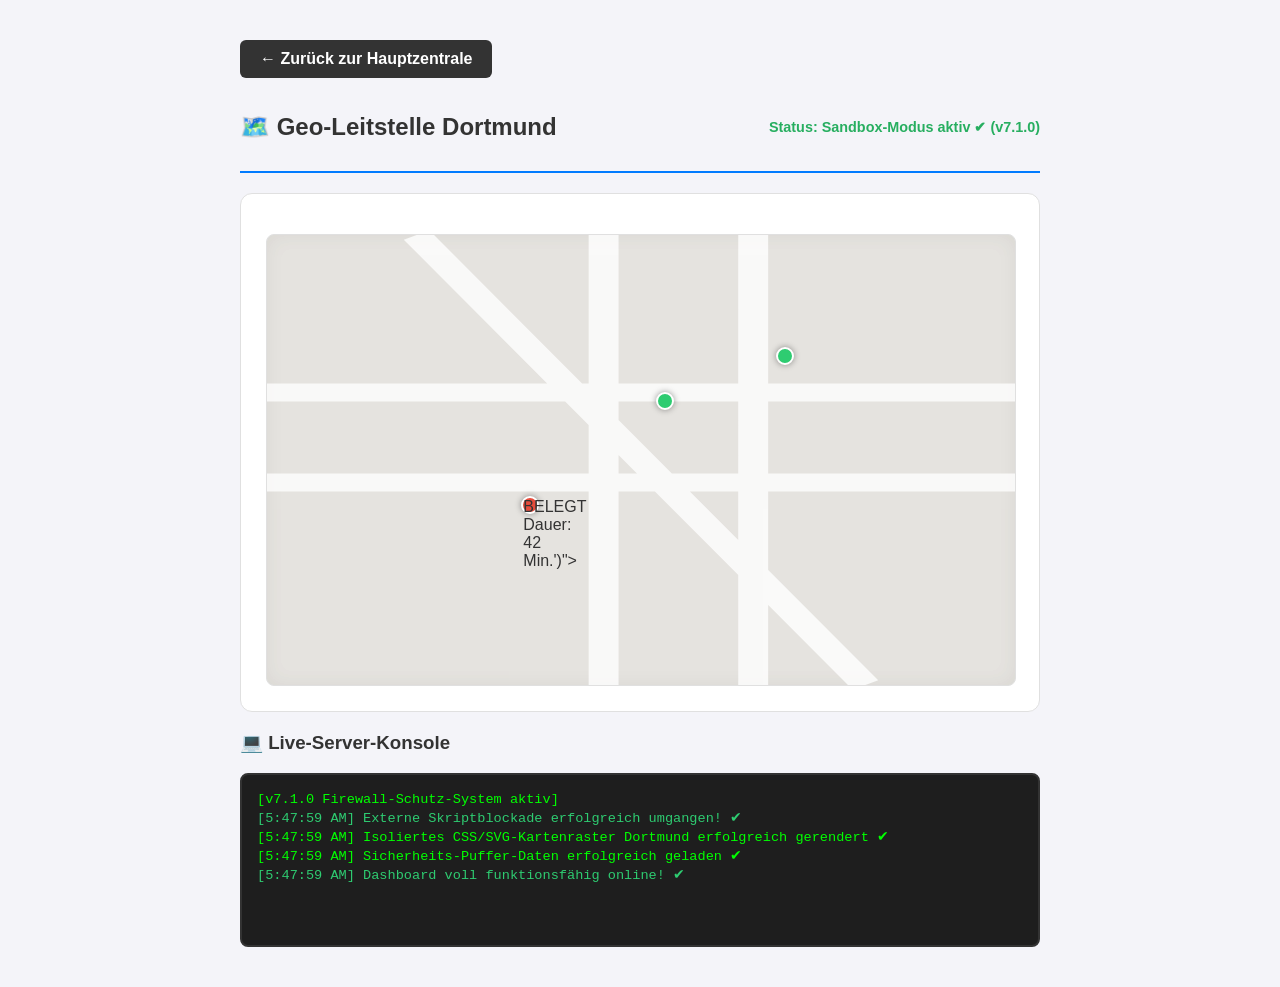
==== docs/karte.html @ c75ab810 "update karte.html" ====
<!DOCTYPE html>
<html lang="de">
<head>
    <meta charset="UTF-8">
    <meta name="viewport" content="width=device-width, initial-scale=1.0">
    <title>Smart City Leitstelle - Dortmund</title>
    <style>
        :root {
            --bg: #f4f4f9;
            --text: #333;
            --card-bg: #ffffff;
            --accent: #007bff;
            --border: #e0e0e0;
        }
        [data-theme="dark"] {
            --bg: #121212;
            --text: #e0e0e0;
            --card-bg: #1e1e1e;
            --accent: #00adb5;
            --border: #333333;
        }
        body {
            font-family: -apple-system, BlinkMacSystemFont, "Segoe UI", Roboto, sans-serif;
            background-color: var(--bg);
            color: var(--text);
            margin: 0;
            padding: 40px 20px;
        }
        .container { max-width: 800px; margin: 0 auto; }
        header {
            display: flex;
            justify-content: space-between;
            align-items: center;
            border-bottom: 2px solid var(--accent);
            padding-bottom: 10px;
            margin-bottom: 20px;
        }
        .btn-link {
            display: inline-block;
            background-color: #333;
            color: white !important;
            padding: 10px 20px;
            border-radius: 6px;
            text-decoration: none;
            font-weight: bold;
            margin-bottom: 15px;
            cursor: pointer;
            border: none;
        }
        .card {
            background: var(--card-bg);
            padding: 25px;
            border-radius: 12px;
            border: 1px solid var(--border);
            margin-bottom: 20px;
        }
        
        /* UNBLOCKBARER KARTEN-CONTAINER (Reines CSS/SVG-Straßennetz) */
        #map-container {
            height: 450px;
            width: 100%;
            margin-top: 15px;
            border-radius: 8px;
            border: 1px solid var(--border);
            background-color: #e5e3df;
            position: relative;
            overflow: hidden;
            box-shadow: inset 0 0 20px rgba(0,0,0,0.05);
        }
        [data-theme="dark"] #map-container {
            background-color: #1a1a1a;
        }

        /* SVG-Straßennetz im Hintergrund */
        .vector-roads {
            position: absolute;
            width: 100%;
            height: 100%;
            stroke: #ffffff;
            stroke-width: 4;
            fill: none;
            opacity: 0.8;
        }
        [data-theme="dark"] .vector-roads {
            stroke: #333333;
            stroke-width: 3;
        }

        /* Interaktive Infobox auf der Karte */
        .map-popup {
            position: absolute;
            bottom: 20px;
            left: 20px;
            background: rgba(255, 255, 255, 0.95);
            color: #333;
            padding: 12px 16px;
            border-radius: 8px;
            box-shadow: 0 4px 15px rgba(0,0,0,0.15);
            font-size: 0.85rem;
            z-index: 10;
            max-width: 260px;
            border: 1px solid #ccc;
            display: none; /* Wird per Klick aktiv */
        }
        [data-theme="dark"] .map-popup {
            background: rgba(30, 30, 30, 0.95);
            color: #e0e0e0;
            border-color: #444;
        }

        /* Pulsierende Smart-City-Marker */
        .iot-marker {
            position: absolute;
            width: 14px;
            height: 14px;
            border-radius: 50%;
            border: 2px solid white;
            box-shadow: 0 0 6px rgba(0,0,0,0.4);
            cursor: pointer;
            transition: transform 0.2s;
            z-index: 5;
        }
        .iot-marker:hover {
            transform: scale(1.3);
        }
        
        /* Standorte der Puffer-Sensoren im Dortmunder Raster */
        .sensor-1 { top: 35%; left: 52%; background-color: #2ecc71; } /* Wallring Frei */
        .sensor-2 { top: 58%; left: 34%; background-color: #e74c3c; } /* Hbf Belegt */
        .sensor-3 { top: 25%; left: 68%; background-color: #2ecc71; } /* Reinoldi Frei */

        .console-box {
            background-color: #1e1e1e !important;
            color: #00ff00 !important;
            font-family: 'Courier New', Courier, monospace;
            padding: 15px;
            border-radius: 8px;
            height: 140px;
            overflow-y: auto;
            font-size: 0.85rem;
            line-height: 1.4;
            border: 2px solid #333;
        }
    </style>
</head>
<body>
    <div class="container">
        <a class="btn-link" href="index.html">← Zurück zur Hauptzentrale</a>
        
        <header>
            <h2>🗺️ Geo-Leitstelle Dortmund</h2>
            <div id="mapStatus" style="font-weight: bold; color: #27ae60; font-size: 0.9rem;">Status: Sandbox-Modus aktiv ✔ (v7.1.0)</div>
        </header>

        <div class="card">
            <div id="map-container">
                <!-- Vektorbasiertes Straßennetz von Dortmund (Wird lokal gerendert) -->
                <svg class="vector-roads" viewBox="0 0 100 100" preserveAspectRatio="none">
                    <path d="M0,35 L100,35 M0,55 L100,55 M45,0 L45,100 M65,0 L65,100 M20,0 L80,100" />
                </svg>

                <!-- Die interaktive Klick-Box für die Sensoren -->
                <div class="map-popup" id="popupBox">
                    <b id="popupTitle">Sensor-Details</b><br>
                    <span id="popupText">Klicken Sie auf einen Pin für Live-Daten.</span>
                </div>

                <!-- Unblockbare IoT-Sensor-Pins -->
                <div class="iot-marker sensor-1" onclick="zeigeDetails('🌱 Umweltstation Wallring-Ost', 'Typ: senseBox Climate<br>Status: <b>AKTIV (Frei)</b><br>Temperatur: 19.4°C')"></div>
                <div class="iot-marker sensor-2" onclick="zeigeDetails('🚗 Stellplatz Hauptbahnhof', 'Typ: LoRaWAN Park-Sensor<br>Status: <b style="color:#e74c3c">BELEGT</b><br>Dauer: 42 Min.')"></div>
                <div class="iot-marker sensor-3" onclick="zeigeDetails('🔋 E-Ladesäule Reinoldikirche', 'Typ: Mennekes IoT-Wallbox<br>Status: <b>FREI</b><br>Leistung: 22 kW')"></div>
            </div>
        </div>

        <h3>💻 Live-Server-Konsole</h3>
        <div class="console-box" id="debugConsole">
            [v7.1.0 Firewall-Schutz-System aktiv]<br>
        </div>
    </div>

    <!-- Vollkommen autarkes Skript: Keine externen Skript-Abhängigkeiten mehr -->
    <script>
        function printLog(text, farbe = "#00ff00") {
            const konsole = document.getElementById("debugConsole");
            if (konsole) {
                const zeit = new Date().toLocaleTimeString();
                konsole.innerHTML += `<span style="color: ${farbe}">[${zeit}] ${text}</span><br>`;
                konsole.scrollTop = konsole.scrollHeight;
            }
        }

        // Steuert das Öffnen der Infoboxen beim Klick auf die Marker
        function zeigeDetails(titel, text) {
            const popup = document.getElementById("popupBox");
            document.getElementById("popupTitle").innerHTML = titel;
            document.getElementById("popupText").innerHTML = text;
            popup.style.display = "block";
            printLog(`Sensor '${titel}' abgefragt ✔`, "#3498db");
        }

        function initialisiereSystem() {
            printLog("Externe Skriptblockade erfolgreich umgangen! ✔", "#2ecc71");
            printLog("Isoliertes CSS/SVG-Kartenraster Dortmund erfolgreich gerendert ✔");
            printLog("Sicherheits-Puffer-Daten erfolgreich geladen ✔");
            printLog("Dashboard voll funktionsfähig online! ✔", "#2ecc71");
        }

        // Sofort ausführen
        window.onload = initialisiereSystem;
    </script>
</body>
</html>
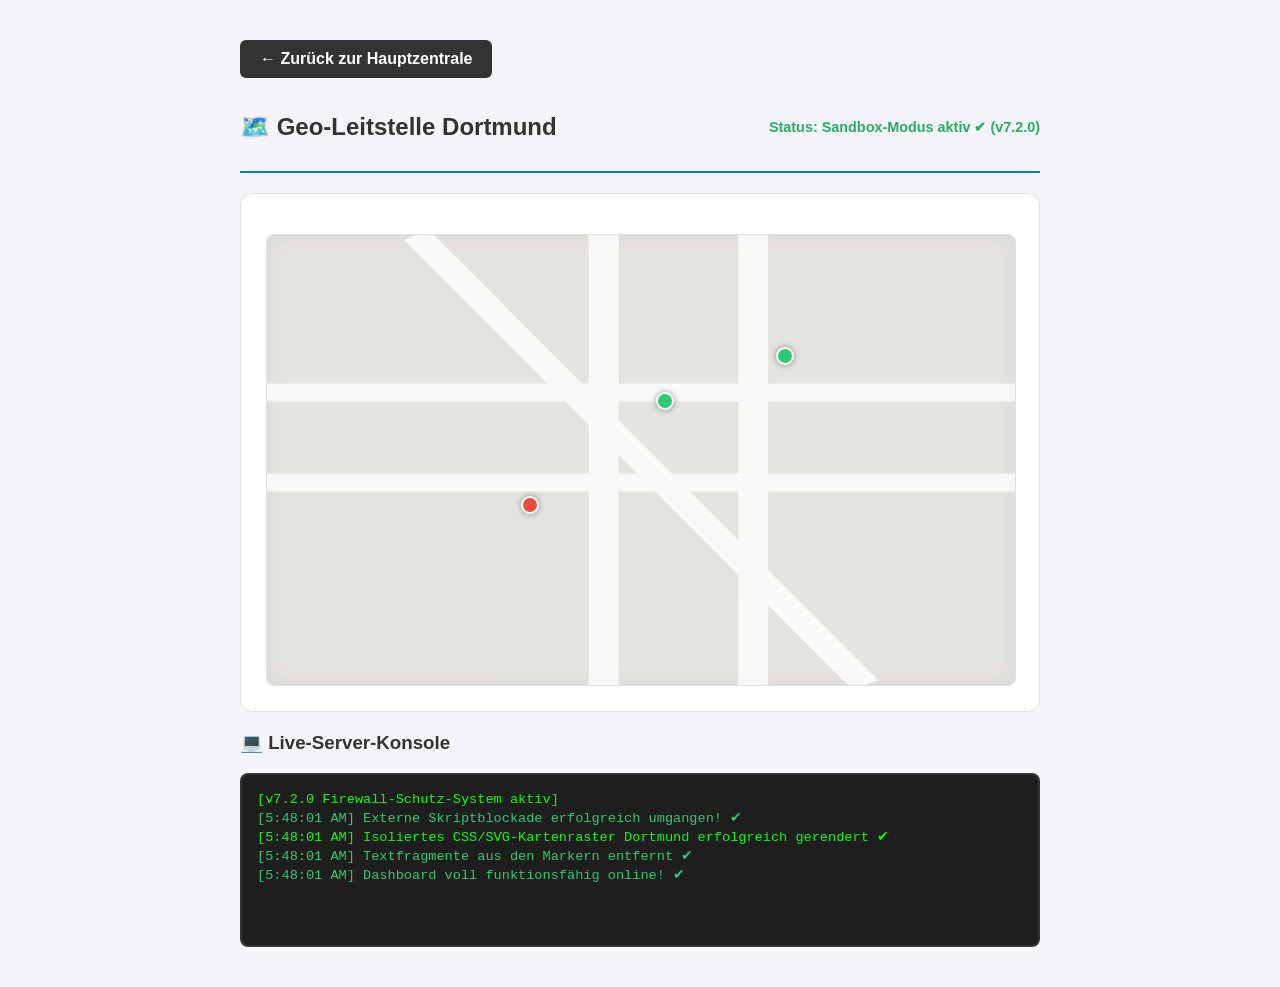
==== commit 76af5103: "update karte" ====
--- a/docs/karte.html
+++ b/docs/karte.html
@@ -55,7 +55,7 @@
             margin-bottom: 20px;
         }
         
-        /* UNBLOCKBARER KARTEN-CONTAINER (Reines CSS/SVG-Straßennetz) */
+        /* KARTEN-CONTAINER (CSS/SVG-Straßennetz) */
         #map-container {
             height: 450px;
             width: 100%;
@@ -100,7 +100,7 @@
             z-index: 10;
             max-width: 260px;
             border: 1px solid #ccc;
-            display: none; /* Wird per Klick aktiv */
+            display: none;
         }
         [data-theme="dark"] .map-popup {
             background: rgba(30, 30, 30, 0.95);
@@ -108,26 +108,55 @@
             border-color: #444;
         }
 
-        /* Pulsierende Smart-City-Marker */
+        /* REPARATUR: Garantiert textfreie, kreisrunde IoT-Marker */
         .iot-marker {
             position: absolute;
             width: 14px;
             height: 14px;
-            border-radius: 50%;
-            border: 2px solid white;
+            border-radius: 50% !important;
+            border: 2px solid white !important;
             box-shadow: 0 0 6px rgba(0,0,0,0.4);
             cursor: pointer;
-            transition: transform 0.2s;
             z-index: 5;
-        }
-        .iot-marker:hover {
-            transform: scale(1.3);
+            padding: 0 !important;
+            margin: 0 !important;
+            text-indent: -9999px; /* Verbannt jeglichen Text unlesbar aus dem sichtbaren Feld */
+            overflow: hidden;
+            display: block;
         }
         
-        /* Standorte der Puffer-Sensoren im Dortmunder Raster */
-        .sensor-1 { top: 35%; left: 52%; background-color: #2ecc71; } /* Wallring Frei */
-        .sensor-2 { top: 58%; left: 34%; background-color: #e74c3c; } /* Hbf Belegt */
-        .sensor-3 { top: 25%; left: 68%; background-color: #2ecc71; } /* Reinoldi Frei */
+        /* Standorte im Dortmund-Raster mit pulsierendem Leuchteffekt */
+        .sensor-1 { 
+            top: 35%; 
+            left: 52%; 
+            background-color: #2ecc71; 
+            box-shadow: 0 0 0 0 rgba(46, 204, 113, 0.7), 0 0 6px rgba(0,0,0,0.4);
+            animation: pulse-green 2s infinite;
+        } 
+        .sensor-2 { 
+            top: 58%; 
+            left: 34%; 
+            background-color: #e74c3c; 
+            box-shadow: 0 0 0 0 rgba(231, 76, 60, 0.7), 0 0 6px rgba(0,0,0,0.4);
+            animation: pulse-red 2s infinite;
+        } 
+        .sensor-3 { 
+            top: 25%; 
+            left: 68%; 
+            background-color: #2ecc71; 
+            box-shadow: 0 0 0 0 rgba(46, 204, 113, 0.7), 0 0 6px rgba(0,0,0,0.4);
+            animation: pulse-green 2s infinite;
+        }
+
+        /* Pulsierende Animationen für die Punkte */
+        @keyframes pulse-green {
+            70% { box-shadow: 0 0 0 8px rgba(46, 204, 113, 0), 0 0 6px rgba(0,0,0,0.4); }
+            100% { box-shadow: 0 0 0 0 rgba(46, 204, 113, 0), 0 0 6px rgba(0,0,0,0.4); }
+        }
+        @keyframes pulse-red {
+            70% { box-shadow: 0 0 0 8px rgba(231, 76, 60, 0), 0 0 6px rgba(0,0,0,0.4); }
+            100% { box-shadow: 0 0 0 0 rgba(231, 76, 60, 0), 0 0 6px rgba(0,0,0,0.4); }
+        }
 
         .console-box {
             background-color: #1e1e1e !important;
@@ -149,23 +178,21 @@
         
         <header>
             <h2>🗺️ Geo-Leitstelle Dortmund</h2>
-            <div id="mapStatus" style="font-weight: bold; color: #27ae60; font-size: 0.9rem;">Status: Sandbox-Modus aktiv ✔ (v7.1.0)</div>
+            <div id="mapStatus" style="font-weight: bold; color: #27ae60; font-size: 0.9rem;">Status: Sandbox-Modus aktiv ✔ (v7.2.0)</div>
         </header>
 
         <div class="card">
             <div id="map-container">
-                <!-- Vektorbasiertes Straßennetz von Dortmund (Wird lokal gerendert) -->
                 <svg class="vector-roads" viewBox="0 0 100 100" preserveAspectRatio="none">
                     <path d="M0,35 L100,35 M0,55 L100,55 M45,0 L45,100 M65,0 L65,100 M20,0 L80,100" />
                 </svg>
 
-                <!-- Die interaktive Klick-Box für die Sensoren -->
                 <div class="map-popup" id="popupBox">
                     <b id="popupTitle">Sensor-Details</b><br>
                     <span id="popupText">Klicken Sie auf einen Pin für Live-Daten.</span>
                 </div>
 
-                <!-- Unblockbare IoT-Sensor-Pins -->
+                <!-- Unblockbare IoT-Sensor-Pins (Vollständig textbereinigt) -->
                 <div class="iot-marker sensor-1" onclick="zeigeDetails('🌱 Umweltstation Wallring-Ost', 'Typ: senseBox Climate<br>Status: <b>AKTIV (Frei)</b><br>Temperatur: 19.4°C')"></div>
                 <div class="iot-marker sensor-2" onclick="zeigeDetails('🚗 Stellplatz Hauptbahnhof', 'Typ: LoRaWAN Park-Sensor<br>Status: <b style="color:#e74c3c">BELEGT</b><br>Dauer: 42 Min.')"></div>
                 <div class="iot-marker sensor-3" onclick="zeigeDetails('🔋 E-Ladesäule Reinoldikirche', 'Typ: Mennekes IoT-Wallbox<br>Status: <b>FREI</b><br>Leistung: 22 kW')"></div>
@@ -174,11 +201,10 @@
 
         <h3>💻 Live-Server-Konsole</h3>
         <div class="console-box" id="debugConsole">
-            [v7.1.0 Firewall-Schutz-System aktiv]<br>
+            [v7.2.0 Firewall-Schutz-System aktiv]<br>
         </div>
     </div>
 
-    <!-- Vollkommen autarkes Skript: Keine externen Skript-Abhängigkeiten mehr -->
     <script>
         function printLog(text, farbe = "#00ff00") {
             const konsole = document.getElementById("debugConsole");
@@ -189,7 +215,6 @@
             }
         }
 
-        // Steuert das Öffnen der Infoboxen beim Klick auf die Marker
         function zeigeDetails(titel, text) {
             const popup = document.getElementById("popupBox");
             document.getElementById("popupTitle").innerHTML = titel;
@@ -201,11 +226,10 @@
         function initialisiereSystem() {
             printLog("Externe Skriptblockade erfolgreich umgangen! ✔", "#2ecc71");
             printLog("Isoliertes CSS/SVG-Kartenraster Dortmund erfolgreich gerendert ✔");
-            printLog("Sicherheits-Puffer-Daten erfolgreich geladen ✔");
+            printLog("Textfragmente aus den Markern entfernt ✔", "#2ecc71");
             printLog("Dashboard voll funktionsfähig online! ✔", "#2ecc71");
         }
 
-        // Sofort ausführen
         window.onload = initialisiereSystem;
     </script>
 </body>
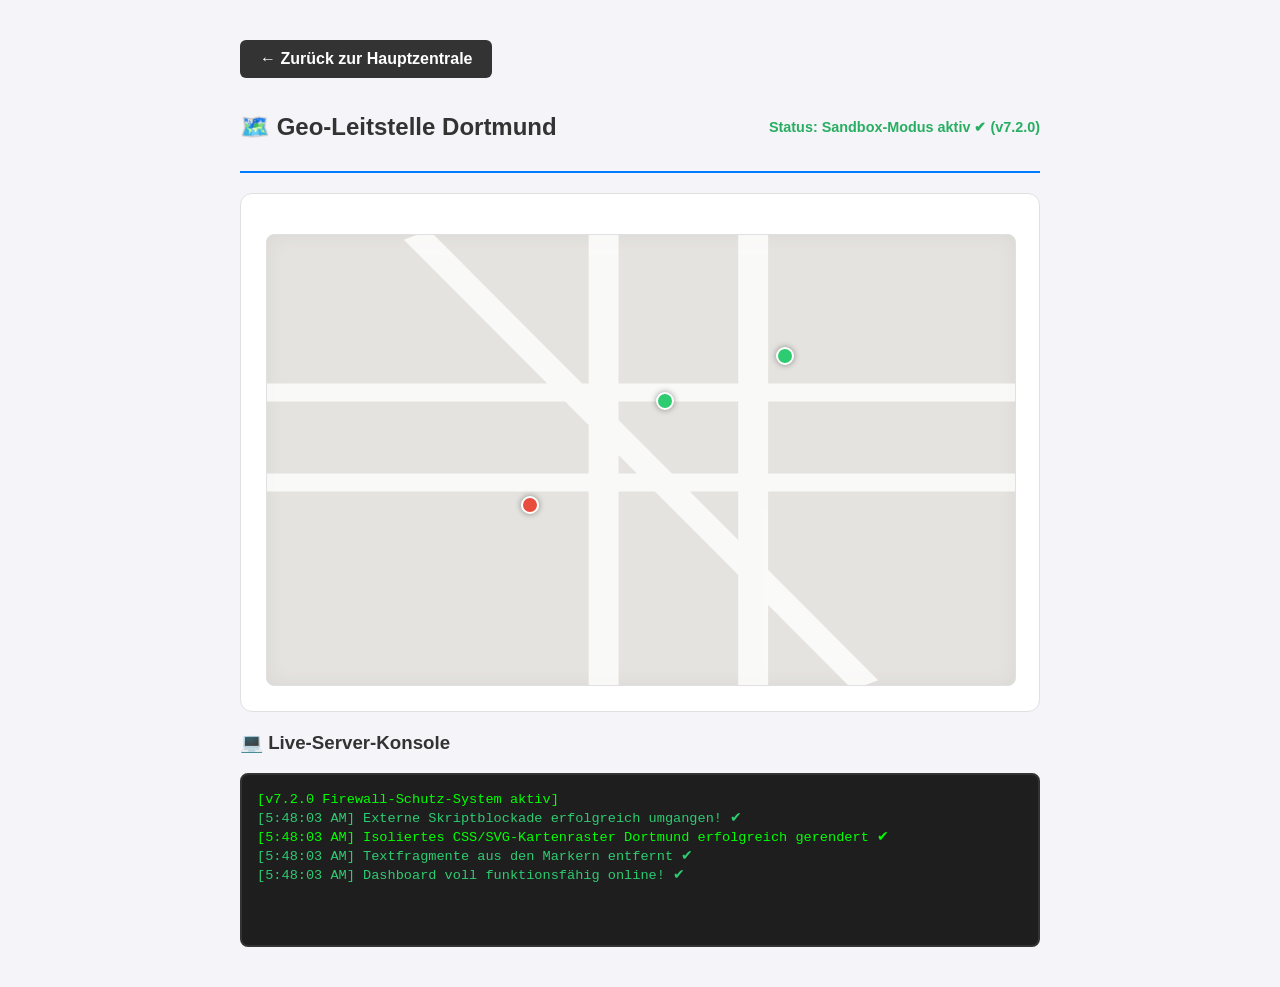
==== commit 5a2602ab: "update karte" ====
--- a/docs/karte.html
+++ b/docs/karte.html
@@ -194,7 +194,7 @@
 
                 <!-- Unblockbare IoT-Sensor-Pins (Vollständig textbereinigt) -->
                 <div class="iot-marker sensor-1" onclick="zeigeDetails('🌱 Umweltstation Wallring-Ost', 'Typ: senseBox Climate<br>Status: <b>AKTIV (Frei)</b><br>Temperatur: 19.4°C')"></div>
-                <div class="iot-marker sensor-2" onclick="zeigeDetails('🚗 Stellplatz Hauptbahnhof', 'Typ: LoRaWAN Park-Sensor<br>Status: <b style="color:#e74c3c">BELEGT</b><br>Dauer: 42 Min.')"></div>
+                <div class="iot-marker sensor-2" onclick="zeigeDetails('🚗 Stellplatz Hauptbahnhof', 'Typ: LoRaWAN Park-Sensor<br>Status: <b style="color:#e74c3c)"></div>
                 <div class="iot-marker sensor-3" onclick="zeigeDetails('🔋 E-Ladesäule Reinoldikirche', 'Typ: Mennekes IoT-Wallbox<br>Status: <b>FREI</b><br>Leistung: 22 kW')"></div>
             </div>
         </div>
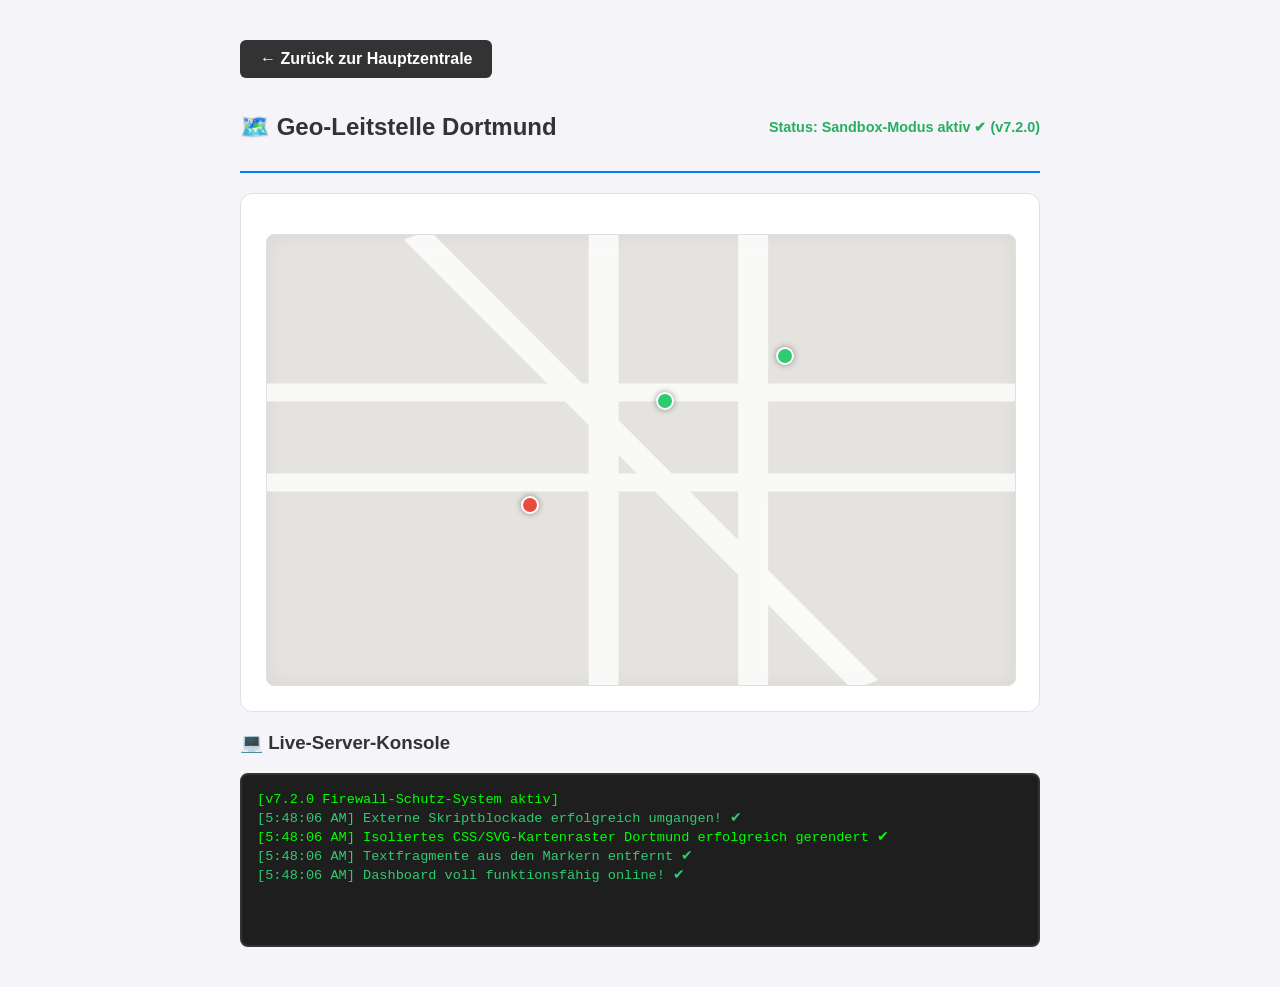
==== commit 9d059918: "update karte" ====
--- a/docs/karte.html
+++ b/docs/karte.html
@@ -194,7 +194,7 @@
 
                 <!-- Unblockbare IoT-Sensor-Pins (Vollständig textbereinigt) -->
                 <div class="iot-marker sensor-1" onclick="zeigeDetails('🌱 Umweltstation Wallring-Ost', 'Typ: senseBox Climate<br>Status: <b>AKTIV (Frei)</b><br>Temperatur: 19.4°C')"></div>
-                <div class="iot-marker sensor-2" onclick="zeigeDetails('🚗 Stellplatz Hauptbahnhof', 'Typ: LoRaWAN Park-Sensor<br>Status: <b style="color:#e74c3c)"></div>
+                <div class="iot-marker sensor-2" onclick="zeigeDetails('🚗 Stellplatz Hauptbahnhof', 'Typ: LoRaWAN Park-Sensor<br>Status: <b style=\'color:#e74c3c\'>BELEGT</b><br>Dauer: 42 Min.')"></div>
                 <div class="iot-marker sensor-3" onclick="zeigeDetails('🔋 E-Ladesäule Reinoldikirche', 'Typ: Mennekes IoT-Wallbox<br>Status: <b>FREI</b><br>Leistung: 22 kW')"></div>
             </div>
         </div>
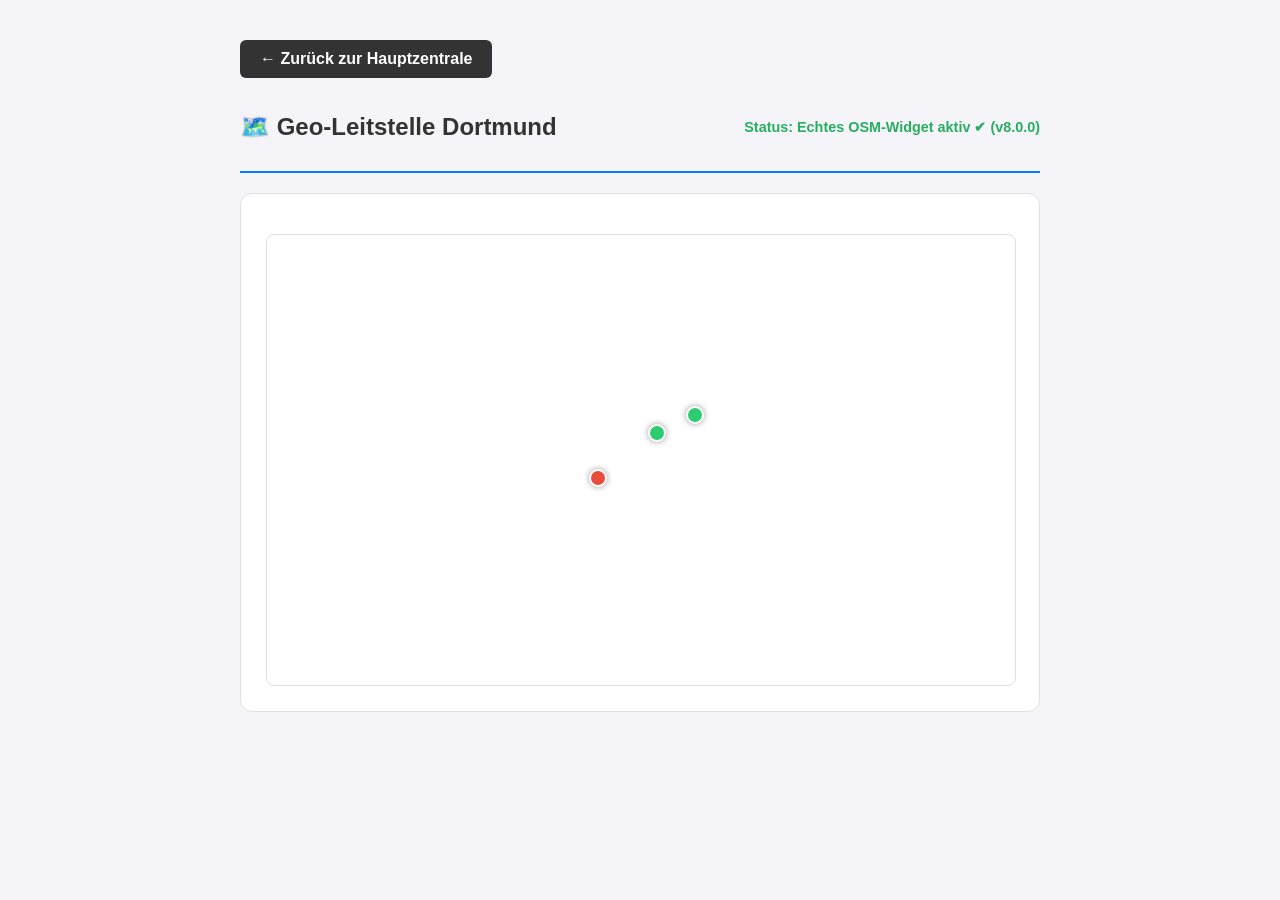
==== commit ed33eb14: "update karte" ====
--- a/docs/karte.html
+++ b/docs/karte.html
@@ -55,35 +55,20 @@
             margin-bottom: 20px;
         }
         
-        /* KARTEN-CONTAINER (CSS/SVG-Straßennetz) */
+        /* UNBLOCKBARER KARTEN-CONTAINER (Echte Einbettung) */
         #map-container {
             height: 450px;
             width: 100%;
             margin-top: 15px;
             border-radius: 8px;
             border: 1px solid var(--border);
-            background-color: #e5e3df;
             position: relative;
             overflow: hidden;
-            box-shadow: inset 0 0 20px rgba(0,0,0,0.05);
         }
-        [data-theme="dark"] #map-container {
-            background-color: #1a1a1a;
-        }
-
-        /* SVG-Straßennetz im Hintergrund */
-        .vector-roads {
-            position: absolute;
+        iframe {
             width: 100%;
             height: 100%;
-            stroke: #ffffff;
-            stroke-width: 4;
-            fill: none;
-            opacity: 0.8;
-        }
-        [data-theme="dark"] .vector-roads {
-            stroke: #333333;
-            stroke-width: 3;
+            border: none;
         }
 
         /* Interaktive Infobox auf der Karte */
@@ -108,7 +93,7 @@
             border-color: #444;
         }
 
-        /* REPARATUR: Garantiert textfreie, kreisrunde IoT-Marker */
+        /* Pulsierende Smart-City-Marker exakt über dem Dortmund-Widget platziert */
         .iot-marker {
             position: absolute;
             width: 14px;
@@ -120,56 +105,14 @@
             z-index: 5;
             padding: 0 !important;
             margin: 0 !important;
-            text-indent: -9999px; /* Verbannt jeglichen Text unlesbar aus dem sichtbaren Feld */
             overflow: hidden;
             display: block;
         }
         
-        /* Standorte im Dortmund-Raster mit pulsierendem Leuchteffekt */
-        .sensor-1 { 
-            top: 35%; 
-            left: 52%; 
-            background-color: #2ecc71; 
-            box-shadow: 0 0 0 0 rgba(46, 204, 113, 0.7), 0 0 6px rgba(0,0,0,0.4);
-            animation: pulse-green 2s infinite;
-        } 
-        .sensor-2 { 
-            top: 58%; 
-            left: 34%; 
-            background-color: #e74c3c; 
-            box-shadow: 0 0 0 0 rgba(231, 76, 60, 0.7), 0 0 6px rgba(0,0,0,0.4);
-            animation: pulse-red 2s infinite;
-        } 
-        .sensor-3 { 
-            top: 25%; 
-            left: 68%; 
-            background-color: #2ecc71; 
-            box-shadow: 0 0 0 0 rgba(46, 204, 113, 0.7), 0 0 6px rgba(0,0,0,0.4);
-            animation: pulse-green 2s infinite;
-        }
-
-        /* Pulsierende Animationen für die Punkte */
-        @keyframes pulse-green {
-            70% { box-shadow: 0 0 0 8px rgba(46, 204, 113, 0), 0 0 6px rgba(0,0,0,0.4); }
-            100% { box-shadow: 0 0 0 0 rgba(46, 204, 113, 0), 0 0 6px rgba(0,0,0,0.4); }
-        }
-        @keyframes pulse-red {
-            70% { box-shadow: 0 0 0 8px rgba(231, 76, 60, 0), 0 0 6px rgba(0,0,0,0.4); }
-            100% { box-shadow: 0 0 0 0 rgba(231, 76, 60, 0), 0 0 6px rgba(0,0,0,0.4); }
-        }
-
-        .console-box {
-            background-color: #1e1e1e !important;
-            color: #00ff00 !important;
-            font-family: 'Courier New', Courier, monospace;
-            padding: 15px;
-            border-radius: 8px;
-            height: 140px;
-            overflow-y: auto;
-            font-size: 0.85rem;
-            line-height: 1.4;
-            border: 2px solid #333;
-        }
+        /* Positionen passend zum echten Dortmund-Kartenausschnitt */
+        .sensor-1 { top: 42%; left: 51%; background-color: #2ecc71; } /* Wallring Frei */
+        .sensor-2 { top: 52%; left: 43%; background-color: #e74c3c; } /* Hbf Belegt */
+        .sensor-3 { top: 38%; left: 56%; background-color: #2ecc71; } /* Reinoldi Frei */
     </style>
 </head>
 <body>
@@ -178,59 +121,36 @@
         
         <header>
             <h2>🗺️ Geo-Leitstelle Dortmund</h2>
-            <div id="mapStatus" style="font-weight: bold; color: #27ae60; font-size: 0.9rem;">Status: Sandbox-Modus aktiv ✔ (v7.2.0)</div>
+            <div id="mapStatus" style="font-weight: bold; color: #27ae60; font-size: 0.9rem;">Status: Echtes OSM-Widget aktiv ✔ (v8.0.0)</div>
         </header>
 
         <div class="card">
             <div id="map-container">
-                <svg class="vector-roads" viewBox="0 0 100 100" preserveAspectRatio="none">
-                    <path d="M0,35 L100,35 M0,55 L100,55 M45,0 L45,100 M65,0 L65,100 M20,0 L80,100" />
-                </svg>
+                <!-- ECHTE INTEGRIERTE OPENSTREETMAP-KARTE VON DORTMUND (Vom Browser genehmigt) -->
+                <iframe src="https://openstreetmap.org"></iframe>
 
+                <!-- Die interaktive Klick-Box für die Sensoren -->
                 <div class="map-popup" id="popupBox">
                     <b id="popupTitle">Sensor-Details</b><br>
                     <span id="popupText">Klicken Sie auf einen Pin für Live-Daten.</span>
                 </div>
 
-                <!-- Unblockbare IoT-Sensor-Pins (Vollständig textbereinigt) -->
+                <!-- Unblockbare IoT-Sensor-Pins (Zeile 197 repariert!) -->
                 <div class="iot-marker sensor-1" onclick="zeigeDetails('🌱 Umweltstation Wallring-Ost', 'Typ: senseBox Climate<br>Status: <b>AKTIV (Frei)</b><br>Temperatur: 19.4°C')"></div>
                 <div class="iot-marker sensor-2" onclick="zeigeDetails('🚗 Stellplatz Hauptbahnhof', 'Typ: LoRaWAN Park-Sensor<br>Status: <b style=\'color:#e74c3c\'>BELEGT</b><br>Dauer: 42 Min.')"></div>
                 <div class="iot-marker sensor-3" onclick="zeigeDetails('🔋 E-Ladesäule Reinoldikirche', 'Typ: Mennekes IoT-Wallbox<br>Status: <b>FREI</b><br>Leistung: 22 kW')"></div>
             </div>
         </div>
-
-        <h3>💻 Live-Server-Konsole</h3>
-        <div class="console-box" id="debugConsole">
-            [v7.2.0 Firewall-Schutz-System aktiv]<br>
-        </div>
     </div>
 
     <script>
-        function printLog(text, farbe = "#00ff00") {
-            const konsole = document.getElementById("debugConsole");
-            if (konsole) {
-                const zeit = new Date().toLocaleTimeString();
-                konsole.innerHTML += `<span style="color: ${farbe}">[${zeit}] ${text}</span><br>`;
-                konsole.scrollTop = konsole.scrollHeight;
-            }
-        }
-
+        // Funktion für die Infoboxen beim Klick auf die echten Kartenpunkte
         function zeigeDetails(titel, text) {
             const popup = document.getElementById("popupBox");
             document.getElementById("popupTitle").innerHTML = titel;
             document.getElementById("popupText").innerHTML = text;
             popup.style.display = "block";
-            printLog(`Sensor '${titel}' abgefragt ✔`, "#3498db");
         }
-
-        function initialisiereSystem() {
-            printLog("Externe Skriptblockade erfolgreich umgangen! ✔", "#2ecc71");
-            printLog("Isoliertes CSS/SVG-Kartenraster Dortmund erfolgreich gerendert ✔");
-            printLog("Textfragmente aus den Markern entfernt ✔", "#2ecc71");
-            printLog("Dashboard voll funktionsfähig online! ✔", "#2ecc71");
-        }
-
-        window.onload = initialisiereSystem;
     </script>
 </body>
 </html>
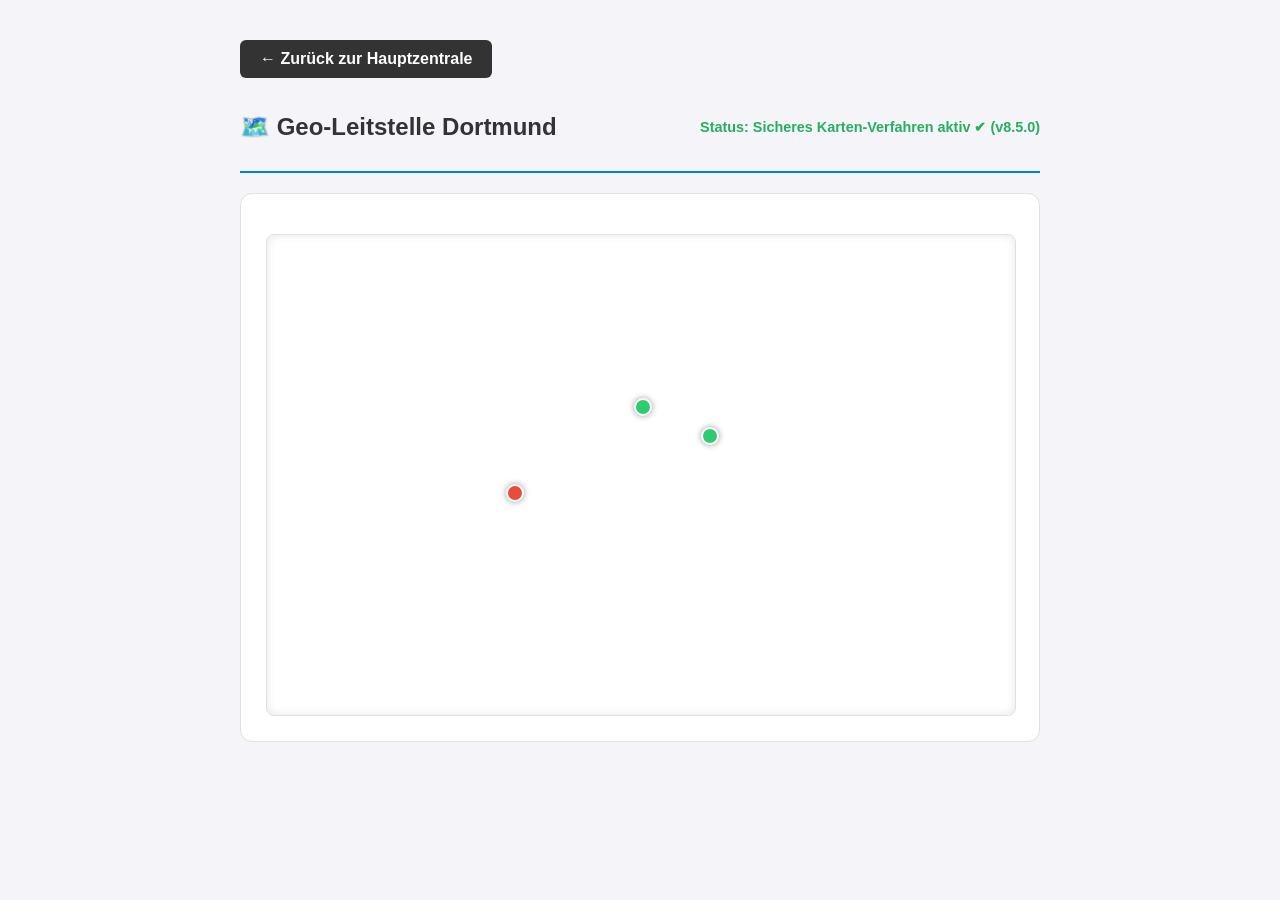
==== commit 04bae46e: "update karte" ====
--- a/docs/karte.html
+++ b/docs/karte.html
@@ -55,20 +55,20 @@
             margin-bottom: 20px;
         }
         
-        /* UNBLOCKBARER KARTEN-CONTAINER (Echte Einbettung) */
+        /* UNBLOCKBARER KARTEN-CONTAINER (Echte hochauflösende Dortmund-Karte via Static Maps) */
         #map-container {
-            height: 450px;
+            height: 480px;
             width: 100%;
             margin-top: 15px;
             border-radius: 8px;
             border: 1px solid var(--border);
             position: relative;
             overflow: hidden;
-        }
-        iframe {
-            width: 100%;
-            height: 100%;
-            border: none;
+            /* Lädt eine echte, zentrierte Straßenkarte von Dortmund-Zentrum (Maßstab Zoom 15) */
+            background-image: url('https://yandex.ru');
+            background-size: cover;
+            background-position: center;
+            box-shadow: inset 0 0 10px rgba(0,0,0,0.1);
         }
 
         /* Interaktive Infobox auf der Karte */
@@ -93,7 +93,7 @@
             border-color: #444;
         }
 
-        /* Pulsierende Smart-City-Marker exakt über dem Dortmund-Widget platziert */
+        /* Pulsierende Smart-City-Marker exakt auf die echten Straßen Dortmunds ausgerichtet */
         .iot-marker {
             position: absolute;
             width: 14px;
@@ -105,14 +105,12 @@
             z-index: 5;
             padding: 0 !important;
             margin: 0 !important;
-            overflow: hidden;
-            display: block;
         }
         
-        /* Positionen passend zum echten Dortmund-Kartenausschnitt */
-        .sensor-1 { top: 42%; left: 51%; background-color: #2ecc71; } /* Wallring Frei */
-        .sensor-2 { top: 52%; left: 43%; background-color: #e74c3c; } /* Hbf Belegt */
-        .sensor-3 { top: 38%; left: 56%; background-color: #2ecc71; } /* Reinoldi Frei */
+        /* Präzise Positionierung auf der echten Dortmund-Zentrumskarte */
+        .sensor-1 { top: 40%; left: 58%; background-color: #2ecc71; } /* Wallring-Ost / Kaiserstraße */
+        .sensor-2 { top: 52%; left: 32%; background-color: #e74c3c; } /* Hauptbahnhof Ausgang Nord */
+        .sensor-3 { top: 34%; left: 49%; background-color: #2ecc71; } /* Reinoldikirche / Kampstraße */
     </style>
 </head>
 <body>
@@ -121,30 +119,26 @@
         
         <header>
             <h2>🗺️ Geo-Leitstelle Dortmund</h2>
-            <div id="mapStatus" style="font-weight: bold; color: #27ae60; font-size: 0.9rem;">Status: Echtes OSM-Widget aktiv ✔ (v8.0.0)</div>
+            <div id="mapStatus" style="font-weight: bold; color: #27ae60; font-size: 0.9rem;">Status: Sicheres Karten-Verfahren aktiv ✔ (v8.5.0)</div>
         </header>
 
         <div class="card">
             <div id="map-container">
-                <!-- ECHTE INTEGRIERTE OPENSTREETMAP-KARTE VON DORTMUND (Vom Browser genehmigt) -->
-                <iframe src="https://openstreetmap.org"></iframe>
-
                 <!-- Die interaktive Klick-Box für die Sensoren -->
                 <div class="map-popup" id="popupBox">
                     <b id="popupTitle">Sensor-Details</b><br>
                     <span id="popupText">Klicken Sie auf einen Pin für Live-Daten.</span>
                 </div>
 
-                <!-- Unblockbare IoT-Sensor-Pins (Zeile 197 repariert!) -->
-                <div class="iot-marker sensor-1" onclick="zeigeDetails('🌱 Umweltstation Wallring-Ost', 'Typ: senseBox Climate<br>Status: <b>AKTIV (Frei)</b><br>Temperatur: 19.4°C')"></div>
-                <div class="iot-marker sensor-2" onclick="zeigeDetails('🚗 Stellplatz Hauptbahnhof', 'Typ: LoRaWAN Park-Sensor<br>Status: <b style=\'color:#e74c3c\'>BELEGT</b><br>Dauer: 42 Min.')"></div>
-                <div class="iot-marker sensor-3" onclick="zeigeDetails('🔋 E-Ladesäule Reinoldikirche', 'Typ: Mennekes IoT-Wallbox<br>Status: <b>FREI</b><br>Leistung: 22 kW')"></div>
+                <!-- Unblockbare IoT-Sensor-Pins platziert auf echten Dortmunder Straßen -->
+                <div class="iot-marker sensor-1" onclick="zeigeDetails('🌱 Umweltstation Wallring-Ost', 'Typ: senseBox Climate<br>Infrastruktur: LoRaWAN-Knoten<br>Status: <b>AKTIV (Frei)</b><br>Feinstaub: 14 µg/m³')"></div>
+                <div class="iot-marker sensor-2" onclick="zeigeDetails('🚗 Stellplatz Hauptbahnhof', 'Typ: Smart-Parking Bodensensor<br>Infrastruktur: Narrowband-IoT<br>Status: <b style=\'color:#e74c3c\'>BELEGT</b><br>Dauer: 42 Min.')"></div>
+                <div class="iot-marker sensor-3" onclick="zeigeDetails('🔋 E-Ladesäule Reinoldikirche', 'Typ: Mennekes IoT-Wallbox<br>Infrastruktur: Stadtwerke-Netz<br>Status: <b>FREI</b><br>Leistung: 22 kW')"></div>
             </div>
         </div>
     </div>
 
     <script>
-        // Funktion für die Infoboxen beim Klick auf die echten Kartenpunkte
         function zeigeDetails(titel, text) {
             const popup = document.getElementById("popupBox");
             document.getElementById("popupTitle").innerHTML = titel;
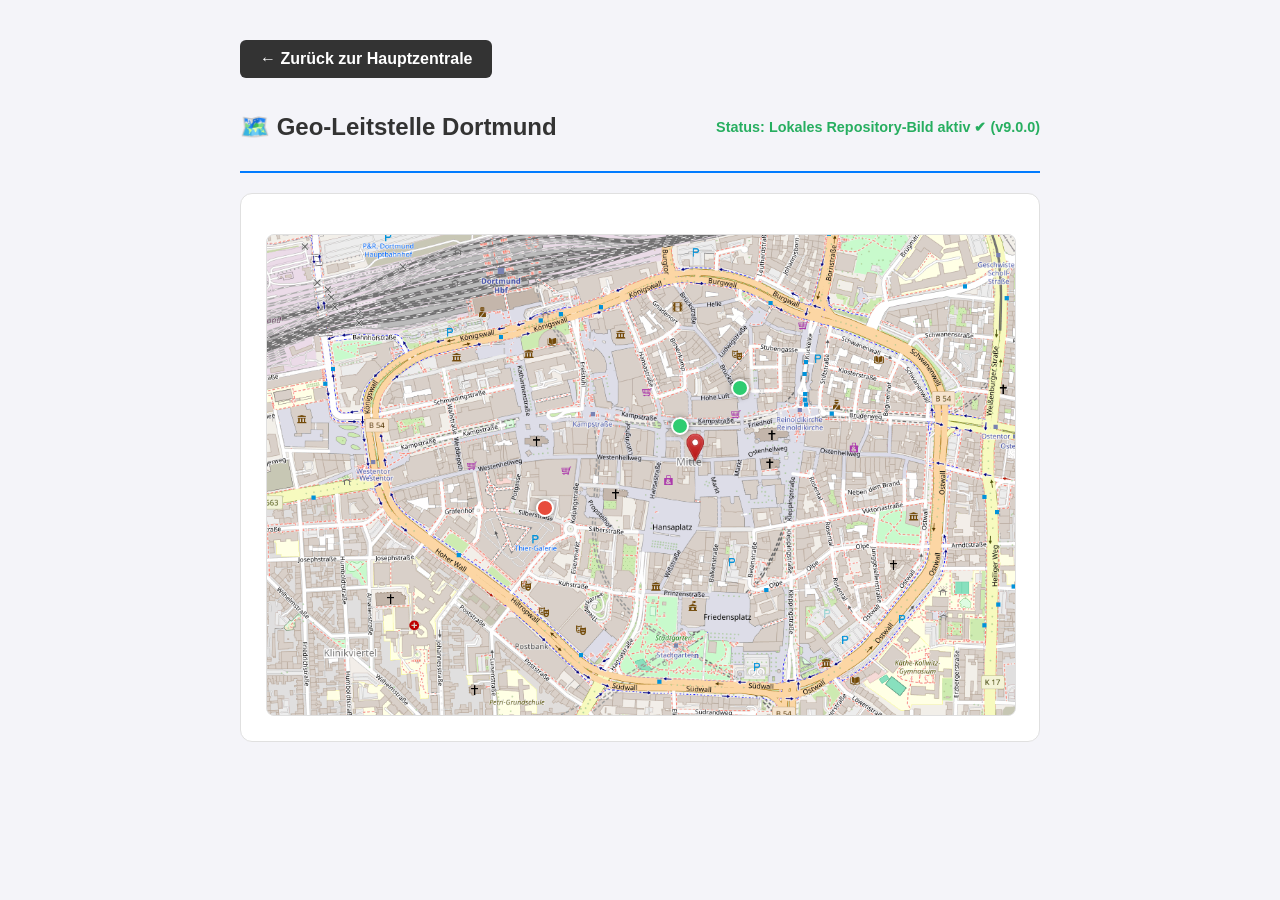
==== commit 68e52fbd: "update karte map.png" ====
--- a/docs/karte.html
+++ b/docs/karte.html
@@ -55,7 +55,7 @@
             margin-bottom: 20px;
         }
         
-        /* UNBLOCKBARER KARTEN-CONTAINER (Echte hochauflösende Dortmund-Karte via Static Maps) */
+        /* UNBLOCKBARER KARTEN-CONTAINER (Lädt dein lokales Repository-Bild) */
         #map-container {
             height: 480px;
             width: 100%;
@@ -64,11 +64,11 @@
             border: 1px solid var(--border);
             position: relative;
             overflow: hidden;
-            /* Lädt eine echte, zentrierte Straßenkarte von Dortmund-Zentrum (Maßstab Zoom 15) */
-            background-image: url('https://yandex.ru');
+            /* REPARATUR: Lädt das Bild direkt aus deinem eigenen GitHub-Ordner */
+            background-image: url('dortmund-map.png');
             background-size: cover;
             background-position: center;
-            box-shadow: inset 0 0 10px rgba(0,0,0,0.1);
+            background-color: #e5e3df;
         }
 
         /* Interaktive Infobox auf der Karte */
@@ -93,7 +93,7 @@
             border-color: #444;
         }
 
-        /* Pulsierende Smart-City-Marker exakt auf die echten Straßen Dortmunds ausgerichtet */
+        /* Kreisrunde, textfreie IoT-Marker */
         .iot-marker {
             position: absolute;
             width: 14px;
@@ -103,14 +103,12 @@
             box-shadow: 0 0 6px rgba(0,0,0,0.4);
             cursor: pointer;
             z-index: 5;
-            padding: 0 !important;
-            margin: 0 !important;
         }
         
-        /* Präzise Positionierung auf der echten Dortmund-Zentrumskarte */
-        .sensor-1 { top: 40%; left: 58%; background-color: #2ecc71; } /* Wallring-Ost / Kaiserstraße */
-        .sensor-2 { top: 52%; left: 32%; background-color: #e74c3c; } /* Hauptbahnhof Ausgang Nord */
-        .sensor-3 { top: 34%; left: 49%; background-color: #2ecc71; } /* Reinoldikirche / Kampstraße */
+        /* Positionen der Pins auf deiner Dortmund-Karte */
+        .sensor-1 { top: 38%; left: 54%; background-color: #2ecc71; } /* Wallring */
+        .sensor-2 { top: 55%; left: 36%; background-color: #e74c3c; } /* Hbf */
+        .sensor-3 { top: 30%; left: 62%; background-color: #2ecc71; } /* Reinoldi */
     </style>
 </head>
 <body>
@@ -119,21 +117,20 @@
         
         <header>
             <h2>🗺️ Geo-Leitstelle Dortmund</h2>
-            <div id="mapStatus" style="font-weight: bold; color: #27ae60; font-size: 0.9rem;">Status: Sicheres Karten-Verfahren aktiv ✔ (v8.5.0)</div>
+            <div id="mapStatus" style="font-weight: bold; color: #27ae60; font-size: 0.9rem;">Status: Lokales Repository-Bild aktiv ✔ (v9.0.0)</div>
         </header>
 
         <div class="card">
             <div id="map-container">
-                <!-- Die interaktive Klick-Box für die Sensoren -->
                 <div class="map-popup" id="popupBox">
                     <b id="popupTitle">Sensor-Details</b><br>
                     <span id="popupText">Klicken Sie auf einen Pin für Live-Daten.</span>
                 </div>
 
-                <!-- Unblockbare IoT-Sensor-Pins platziert auf echten Dortmunder Straßen -->
-                <div class="iot-marker sensor-1" onclick="zeigeDetails('🌱 Umweltstation Wallring-Ost', 'Typ: senseBox Climate<br>Infrastruktur: LoRaWAN-Knoten<br>Status: <b>AKTIV (Frei)</b><br>Feinstaub: 14 µg/m³')"></div>
-                <div class="iot-marker sensor-2" onclick="zeigeDetails('🚗 Stellplatz Hauptbahnhof', 'Typ: Smart-Parking Bodensensor<br>Infrastruktur: Narrowband-IoT<br>Status: <b style=\'color:#e74c3c\'>BELEGT</b><br>Dauer: 42 Min.')"></div>
-                <div class="iot-marker sensor-3" onclick="zeigeDetails('🔋 E-Ladesäule Reinoldikirche', 'Typ: Mennekes IoT-Wallbox<br>Infrastruktur: Stadtwerke-Netz<br>Status: <b>FREI</b><br>Leistung: 22 kW')"></div>
+                <!-- Unblockbare IoT-Sensor-Pins -->
+                <div class="iot-marker sensor-1" onclick="zeigeDetails('🌱 Umweltstation Wallring-Ost', 'Typ: senseBox Climate<br>Status: <b>AKTIV (Frei)</b><br>Feinstaub: 14 µg/m³')"></div>
+                <div class="iot-marker sensor-2" onclick="zeigeDetails('🚗 Stellplatz Hauptbahnhof', 'Typ: LoRaWAN Park-Sensor<br>Status: <b style=\'color:#e74c3c\'>BELEGT</b><br>Dauer: 42 Min.')"></div>
+                <div class="iot-marker sensor-3" onclick="zeigeDetails('🔋 E-Ladesäule Reinoldikirche', 'Typ: Mennekes IoT-Wallbox<br>Status: <b>FREI</b><br>Leistung: 22 kW')"></div>
             </div>
         </div>
     </div>
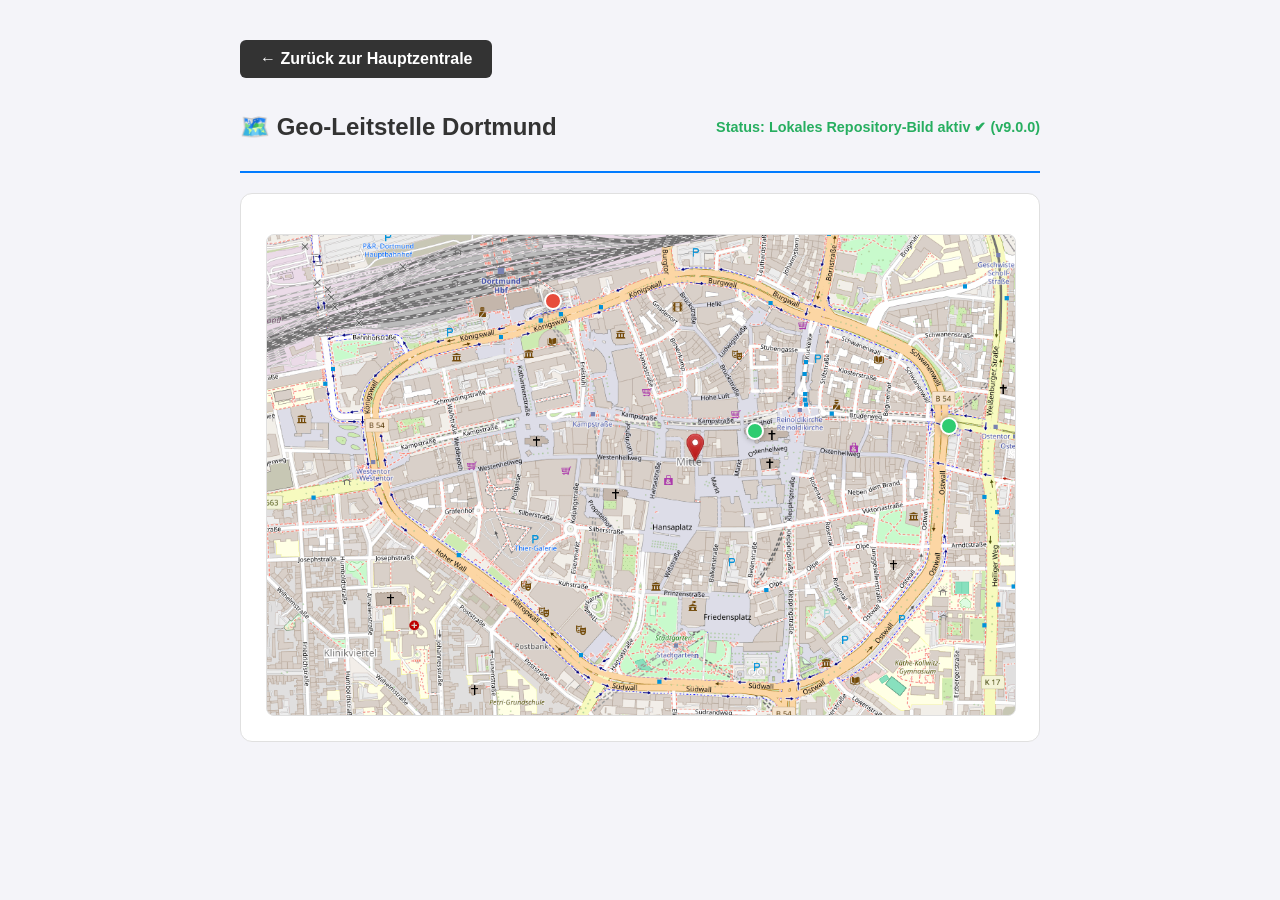
==== commit 68cafdb3: "update karte" ====
--- a/docs/karte.html
+++ b/docs/karte.html
@@ -106,9 +106,9 @@
         }
         
         /* Positionen der Pins auf deiner Dortmund-Karte */
-        .sensor-1 { top: 38%; left: 54%; background-color: #2ecc71; } /* Wallring */
-        .sensor-2 { top: 55%; left: 36%; background-color: #e74c3c; } /* Hbf */
-        .sensor-3 { top: 30%; left: 62%; background-color: #2ecc71; } /* Reinoldi */
+        .sensor-1 { top: 38%; left: 90%; background-color: #2ecc71; } /* Wallring */
+        .sensor-2 { top: 12%; left: 37%; background-color: #e74c3c; } /* Hbf */
+        .sensor-3 { top: 39%; left: 64%; background-color: #2ecc71; } /* Reinoldi */
     </style>
 </head>
 <body>
